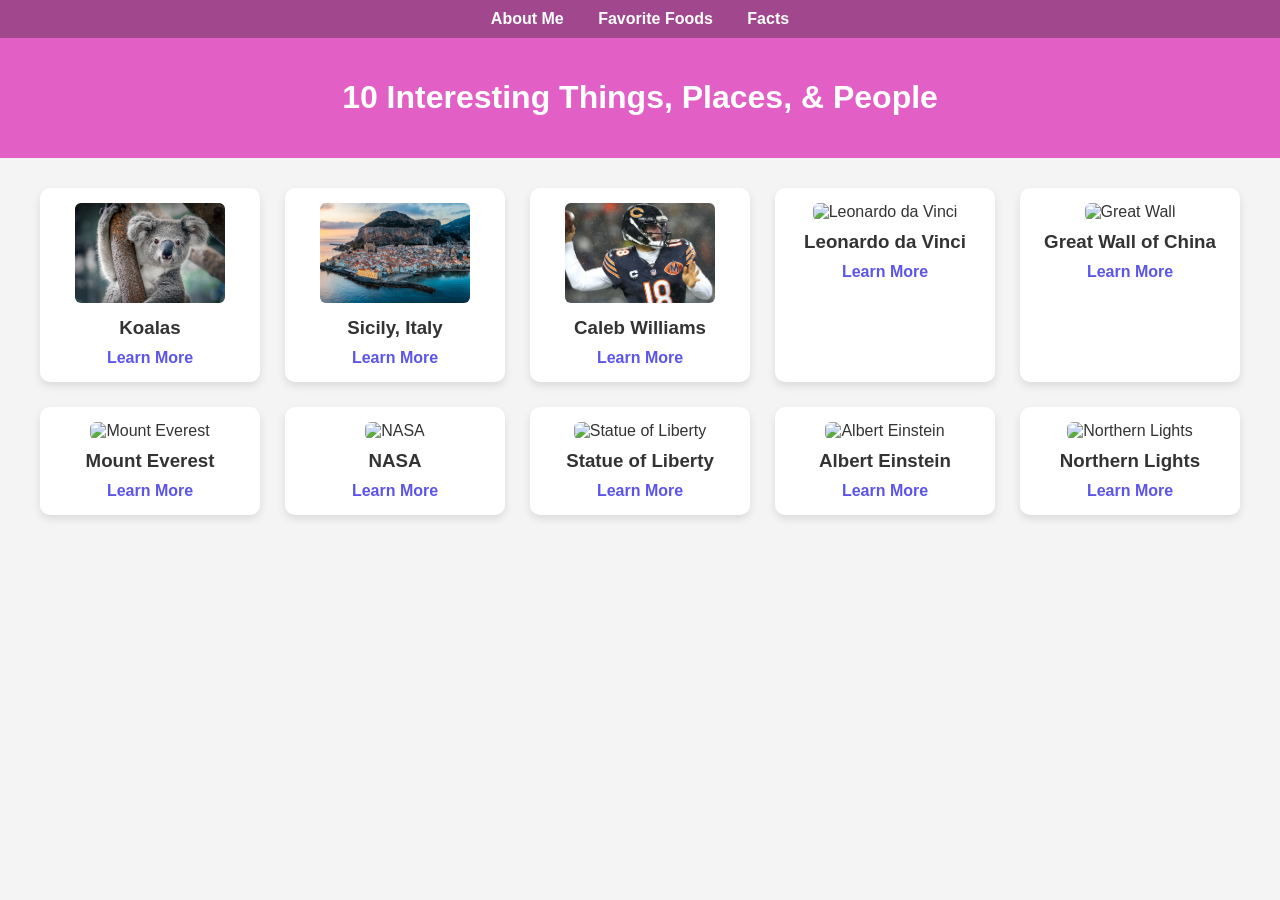
==== page3.html @ 3c03b018 "about me pages 1,2,3" ====
<!DOCTYPE html>
<html lang="en">
<head>
    <title>Page 3 - Interesting Things</title>
    <link rel="stylesheet" href="style.css">
</head>
<body>

<nav>
    <a href="page1.html">About Me</a>
    <a href="page2.html">Favorite Foods</a>
    <a href="page3.html">Facts</a>
</nav>

<header>
    <h1>10 Interesting Things, Places, & People</h1>
</header>

<section class="gallery">

    <div class="card">
        <img src="images/koala.jpg" >
        <h3>Koalas</h3>
        <a href="https://koalaconservationaustralia.org.au/pages/about-koalas?gad_source=1&gad_campaignid=22172356212&gbraid=0AAAAADd-WJzC-zhJ30tn5mLyHh7dDD7iv&gclid=CjwKCAiAj8LLBhAkEiwAJjbY74woyxRadzCmwFjwrDLD-UXdas-Jndv0IcI5c5Fiypl0DyA0dW3eXBoCDDIQAvD_BwE">Learn More</a>
    </div>

    <div class="card">
        <img src="images/sicily.webp">
        <h3>Sicily, Italy</h3>
        <a href="https://www.britannica.com/place/Sicily" >Learn More</a>
    </div>

    <div class="card">
        <img src="images/caleb.webp">
        <h3>Caleb Williams</h3>
        <a href=https://www.espn.com/nfl/player/_/id/4431611/caleb-williams" target="_blank">Learn More</a>
    </div>

    <div class="card">
        <img src="images/thumb4.jpg" alt="Leonardo da Vinci">
        <h3>Leonardo da Vinci</h3>
        <a href="https://www.britannica.com/biography/Leonardo-da-Vinci" target="_blank">Learn More</a>
    </div>

    <div class="card">
        <img src="images/thumb5.jpg" alt="Great Wall">
        <h3>Great Wall of China</h3>
        <a href="https://www.history.com/topics/ancient-china/great-wall-of-china" target="_blank">Learn More</a>
    </div>

    <div class="card">
        <img src="images/thumb6.jpg" alt="Mount Everest">
        <h3>Mount Everest</h3>
        <a href="https://www.nationalgeographic.com/adventure/article/mount-everest" target="_blank">Learn More</a>
    </div>

    <div class="card">
        <img src="images/thumb7.jpg" alt="NASA">
        <h3>NASA</h3>
        <a href="https://www.nasa.gov" target="_blank">Learn More</a>
    </div>

    <div class="card">
        <img src="images/thumb8.jpg" alt="Statue of Liberty">
        <h3>Statue of Liberty</h3>
        <a href="https://www.nps.gov/stli" target="_blank">Learn More</a>
    </div>

    <div class="card">
        <img src="images/thumb9.jpg" alt="Albert Einstein">
        <h3>Albert Einstein</h3>
        <a href="https://www.britannica.com/biography/Albert-Einstein" target="_blank">Learn More</a>
    </div>

    <div class="card">
        <img src="images/thumb10.jpg" alt="Northern Lights">
        <h3>Northern Lights</h3>
        <a href="https://www.nationalgeographic.com/environment/article/northern-lights" target="_blank">Learn More</a>
    </div>

</section>

</body>
</html>
---- style.css ----
body {
    font-family: Arial, Helvetica, sans-serif;
    background-color: #f4f4f4;
    margin: 0;
    padding: 0;
    color: #333333;
}

header {
    background-color: #e25fc6;
    color: white;
    padding: 20px;
    text-align: center;
}

.about {
    max-width: 800px;
    margin: 30px auto;
    padding: 20px;
    background-color: white;
    border-radius: 8px;
}

.images {
    text-align: center;
    margin-bottom: 40px;
}

.images img {
    width: 250px;
    height: auto;
    border-radius: 10px;
}

nav {
    background-color: #a1478d;
    padding: 10px;
    text-align: center;
}

nav a {
    color: white;
    margin: 0 15px;
    text-decoration: none;
    font-weight: bold;
}

nav a:hover {
    text-decoration: underline;
}

.table-section {
    overflow-x: auto;
    margin: 30px;
}

table {
    width: 100%;
    border-collapse: collapse;
    background-color: white;
}

th, td {
    border: 1px solid #999;
    padding: 10px;
    text-align: center;
}

thead {
    background-color: #e25fc6;
    color: white;
}

tfoot {
    background-color: #eee;
    font-style: italic;
}

.gallery {
    display: grid;
    grid-template-columns: repeat(auto-fit, minmax(200px, 1fr));
    gap: 25px;
    padding: 30px;
    max-width: 1200px;
    margin: auto;
}

.card {
    background-color: white;
    border-radius: 10px;
    padding: 15px;
    text-align: center;
    box-shadow: 0 4px 8px rgba(0,0,0,0.1);
}

.card img {
    width: 150px;     /* actual thumbnail size */
    height: 100px;
    object-fit: cover;
    border-radius: 6px;
}

.card h3 {
    margin: 10px 0;
}

.card a {
    text-decoration: none;
    color: #5c55e9;
    font-weight: bold;
}

.card a:hover {
    text-decoration: underline;
}
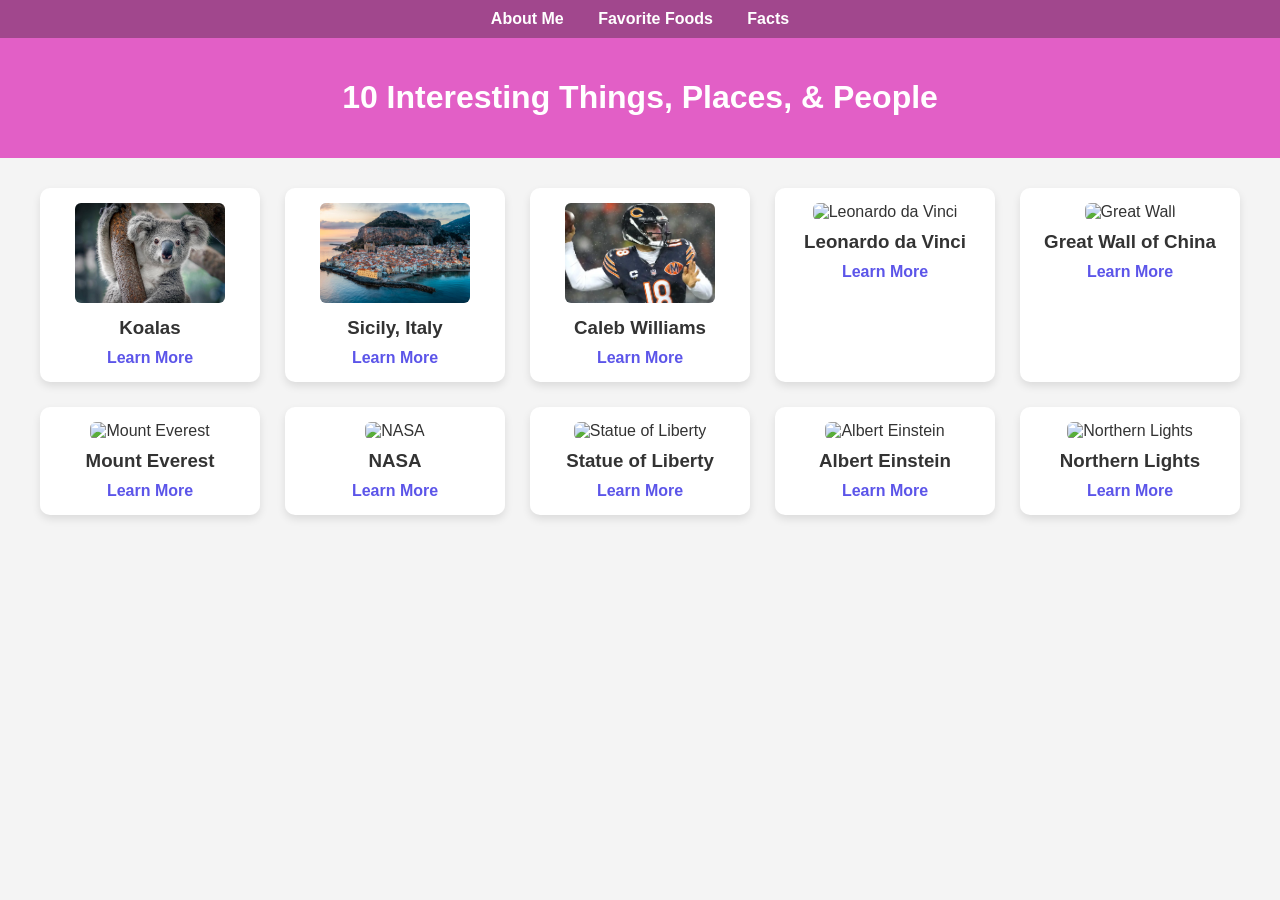
==== commit 2104e561: "name changes" ====
--- a/page3.html
+++ b/page3.html
@@ -7,7 +7,7 @@
 <body>
 
 <nav>
-    <a href="page1.html">About Me</a>
+    <a href="index.html">About Me</a>
     <a href="page2.html">Favorite Foods</a>
     <a href="page3.html">Facts</a>
 </nav>
